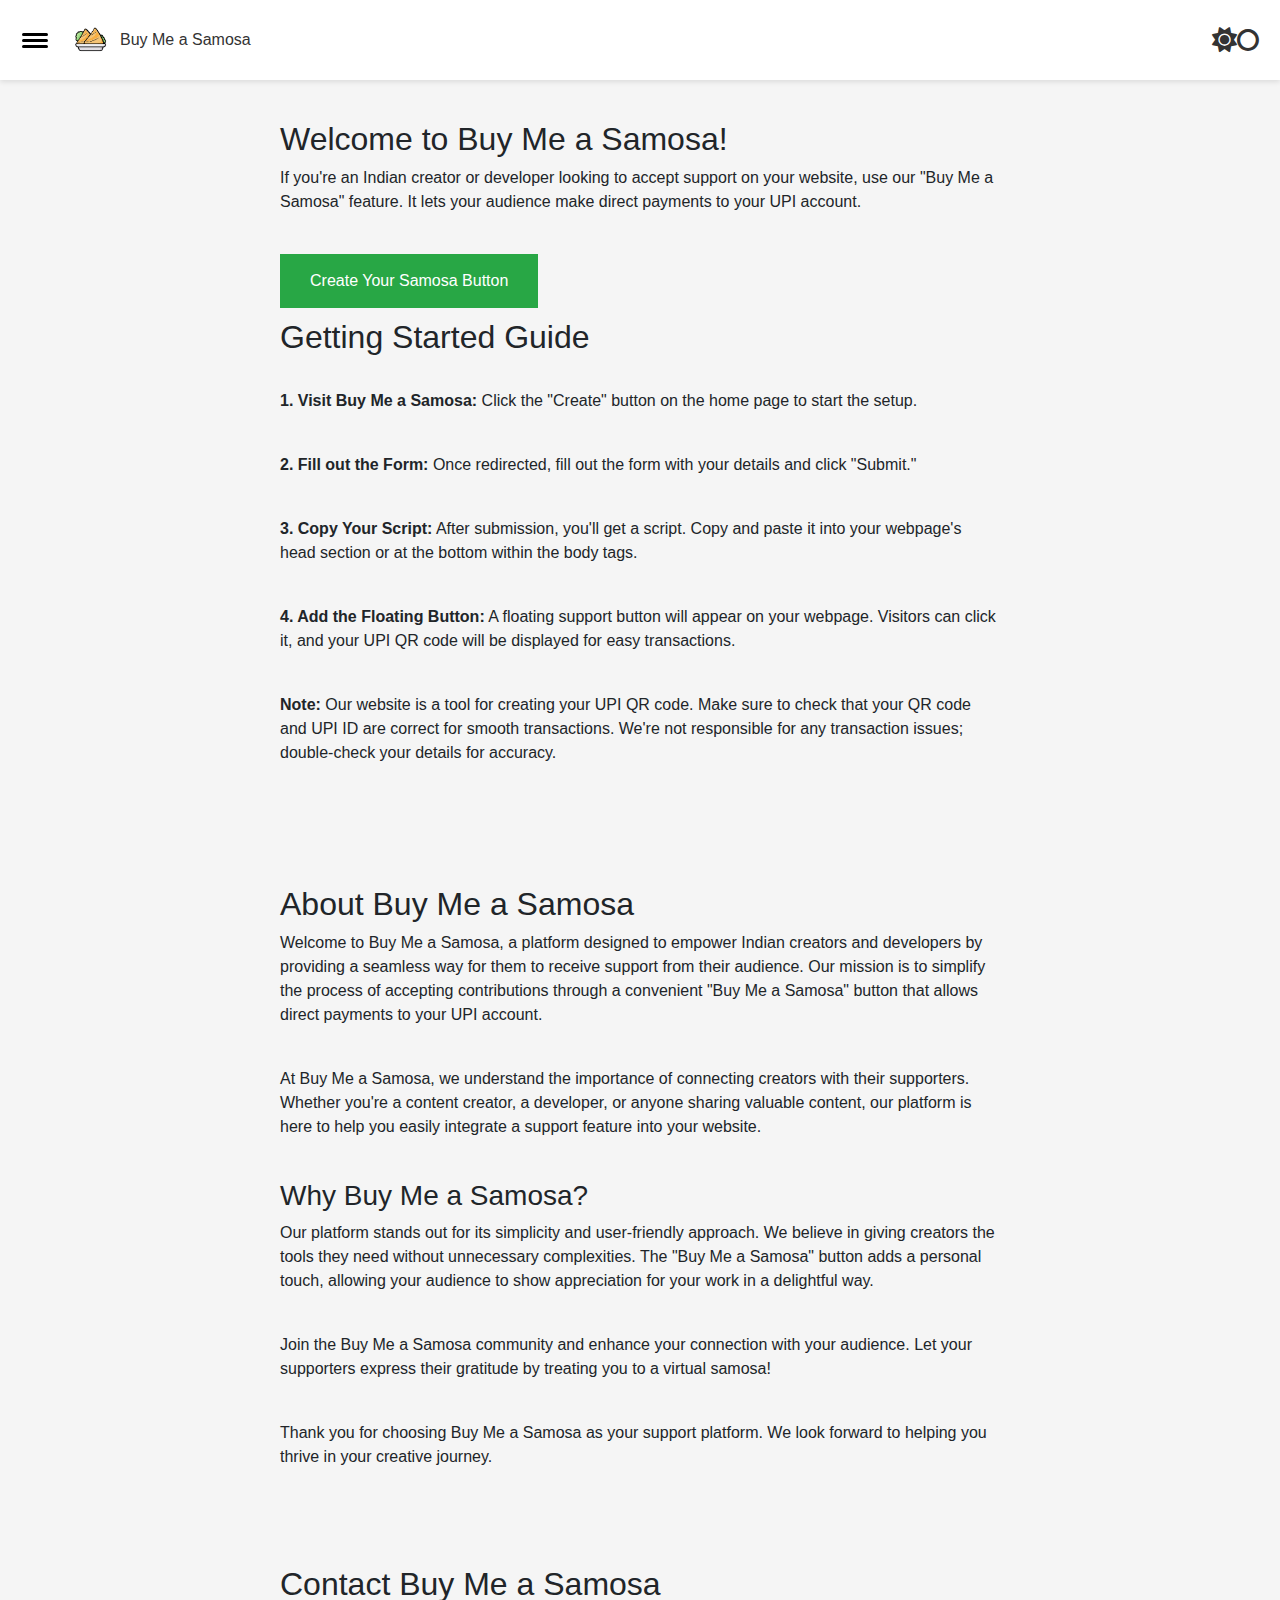
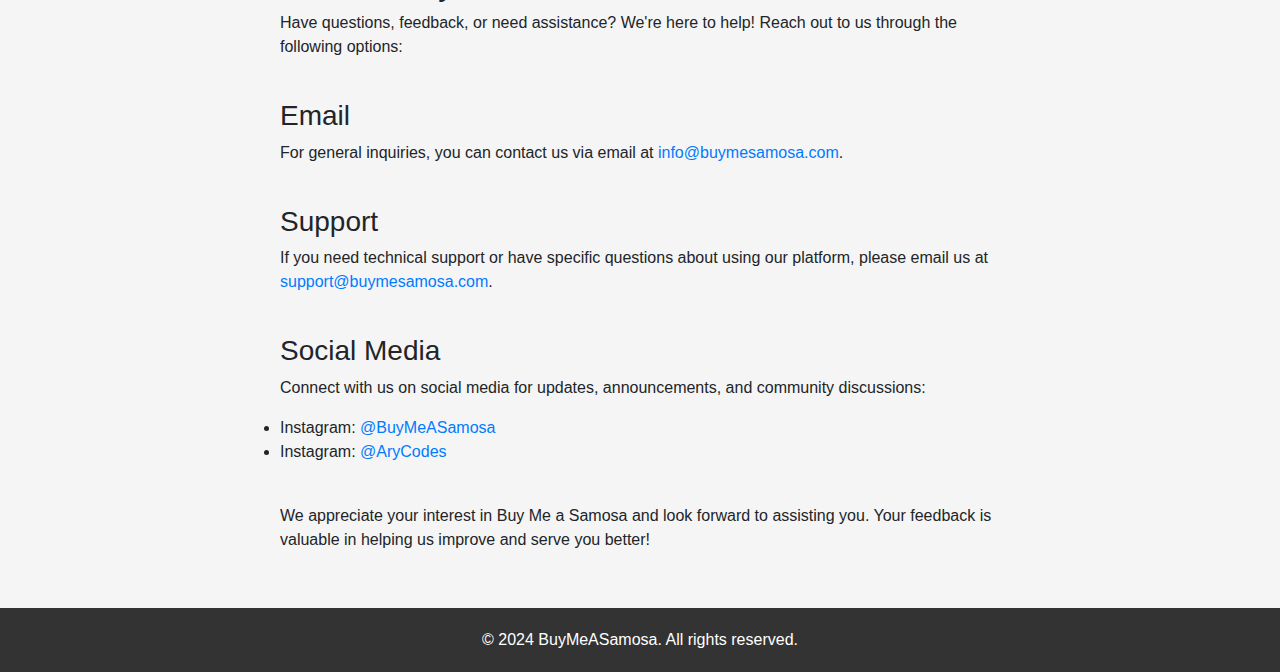
==== index.html @ fd935978 "deployed buy me a samosa" ====
<!DOCTYPE html>
<html lang="en">

<head>
    <meta charset="UTF-8">
    <meta name="viewport" content="width=device-width, initial-scale=1.0">
    <link rel="stylesheet" href="https://stackpath.bootstrapcdn.com/bootstrap/4.3.1/css/bootstrap.min.css">
    <link rel="stylesheet" href="https://cdnjs.cloudflare.com/ajax/libs/font-awesome/6.5.1/css/all.min.css">
    <link rel="stylesheet" href="/assets/styles/styles.css">
</head>

<body>

    <header class="header">
        <div class="ham-and-logo">
            <div class="hamburger" id="hamburger">
                <span></span>
                <span></span>
                <span></span>
            </div>
            <div class="logo">
                <img src="/assets/images/logo.png" alt="Logo">
                <p>Buy Me a Samosa</p>
            </div>
        </div>
        <div class="toggle-theme" onclick="toggleTheme()">
            <i id="light-icon" class="fa fa-sun">O</i>
            <i id="dark-icon" class="fa fa-moon">O</i>
        </div>
    </header>
    
    <nav class="navbar" id="navbar">
        <ul>
            <a href="/"></a>
            <li><a href="/">Home</a></li></a>
            <a href="/create/">
                <li><a href="/create/">Create Your Own</a></li>
            </a>
            <a href="/terms/">
                <li><a href="/terms/">Terms and Policy</a></li>
            </a>
        </ul>
    </nav>

    <section id="home" class="container">
        <h2>Welcome to Buy Me a Samosa!</h2>
        <p>If you're an Indian creator or developer looking to accept support on your website, use our "Buy Me a Samosa"
            feature. It lets your audience make direct payments to your UPI account.</p>
        <br>
        <a href="/create/"><button style="margin-bottom: 10px;">Create Your Samosa Button</button></a>
        <br>
        <h2>Getting Started Guide</h2>
        <br>
        <p><strong>1. Visit Buy Me a Samosa:</strong> Click the "Create" button on the home page to start the setup.</p>
        <br>
        <p><strong>2. Fill out the Form:</strong> Once redirected, fill out the form with your details and click
            "Submit."</p>
        <br>
        <p><strong>3. Copy Your Script:</strong> After submission, you'll get a script. Copy and paste it into your
            webpage's head section or at the bottom within the body tags.</p>
        <br>
        <p><strong>4. Add the Floating Button:</strong> A floating support button will appear on your webpage. Visitors
            can click it, and your UPI QR code will be displayed for easy transactions.</p>
        <br>
        <p><strong>Note:</strong> Our website is a tool for creating your UPI QR code. Make sure to check that your QR
            code and UPI ID are correct for smooth transactions. We're not responsible for any transaction issues;
            double-check your details for accuracy.</p>
        <br>
    </section>

    <section id="about" class="container">
        <h2>About Buy Me a Samosa</h2>
        <p>Welcome to Buy Me a Samosa, a platform designed to empower Indian creators and developers by providing a
            seamless way for them to receive support from their audience. Our mission is to simplify the process of
            accepting contributions through a convenient "Buy Me a Samosa" button that allows direct payments to your
            UPI account.</p>
        <br>
        <p>At Buy Me a Samosa, we understand the importance of connecting creators with their supporters. Whether you're
            a content creator, a developer, or anyone sharing valuable content, our platform is here to help you easily
            integrate a support feature into your website.</p>
        <br>
        <h3>Why Buy Me a Samosa?</h3>
        <p>Our platform stands out for its simplicity and user-friendly approach. We believe in giving creators the
            tools they need without unnecessary complexities. The "Buy Me a Samosa" button adds a personal touch,
            allowing your audience to show appreciation for your work in a delightful way.</p>
        <br>
        <p>Join the Buy Me a Samosa community and enhance your connection with your audience. Let your supporters
            express their gratitude by treating you to a virtual samosa!</p>
        <br>
        <p>Thank you for choosing Buy Me a Samosa as your support platform. We look forward to helping you thrive in
            your creative journey.</p>
    </section>


    <section id="contact" class="container">
        <h2>Contact Buy Me a Samosa</h2>
        <p>Have questions, feedback, or need assistance? We're here to help! Reach out to us through the following
            options:</p>
        <br>
        <h3>Email</h3>
        <p>For general inquiries, you can contact us via email at <a
                href="mailto:info@buymesamosa.com">info@buymesamosa.com</a>.</p>
        <br>
        <h3>Support</h3>
        <p>If you need technical support or have specific questions about using our platform, please email us at <a
                href="mailto:support@buymesamosa.com">support@buymesamosa.com</a>.</p>
        <br>
        <h3>Social Media</h3>
        <p>Connect with us on social media for updates, announcements, and community discussions:</p>
        <ul>
            <li>Instagram: <a href="https://www.instagram.com/BuyMeASamosa" target="_blank">@BuyMeASamosa</a></li>
            <li>Instagram: <a href="https://www.instagram.com/AryCodes" target="_blank">@AryCodes</a></li>
        </ul>
        <br>
        <p>We appreciate your interest in Buy Me a Samosa and look forward to assisting you. Your feedback is valuable
            in helping us improve and serve you better!</p>
    </section>


    <footer>
        &copy; 2024 BuyMeASamosa. All rights reserved.
    </footer>

    <script src="/assets/scripts/script.js">

    </script>
</body>

</html>
---- assets/styles/styles.css ----
* {
    margin: 0;
    padding: 0;
    box-sizing: border-box;
}

body {
    font-family: 'Arial', sans-serif;
    background-color: #f5f5f5;
    transition: background-color 0.5s ease;
}

.header {
    display: flex;
    justify-content: space-between;
    align-items: center;
    padding: 20px;
    box-shadow: 0 2px 5px rgba(0, 0, 0, 0.1);
    background-color: #fff;

}

.dark-mode .header {
    background-color: #333;
    color: #fff;
}

.ham-and-logo {
    display: flex;
    align-items: center;
    gap: 20px;
    align-items: center;
}

.hamburger {
    display: flex;
    flex-direction: column;
    width: 30px;
    height: 25px;
    justify-content: space-evenly;
    padding: 2px;
    border-radius: 5px;
    cursor: pointer;
    background-color: #fff;
    transition: background-color 0.3s ease;
}

.dark-mode .hamburger {
    background-color: #333;
}

.dark-mode .hamburger span{
    background-color: white;
}

.hamburger span {
    width: 100%;
    height: 3px;
    border-radius: 5px;
    background-color: black;
    transition: background-color 0.3s ease;
}

.logo {
    display: flex;
    align-items: center;
    cursor: pointer;
    color: #333;
}


.logo p {
    margin: 0;
}

.dark-mode .logo {
    color: #fff;
}

.logo img {
    height: 40px;
    margin-right: 10px;
}

.toggle-theme {
    display: flex;
    gap: 10px;
}

#light-icon,
#dark-icon {
    cursor: pointer;
    color: #333;
    font-size: 25px;
}

#dark-icon {
    display: none;
}

#light-icon:hover,
#dark-icon:hover {
    color: #28a745;
}

.navbar {
    display: none;
    padding: 20px;
    box-shadow: 0 1px 10px 3px rgba(0, 0, 0, 0.1);
    animation: fadeIn 0.5s ease;
}

.dark-mode .navbar {
    background-color: #333;
    color: #fff;
}

.navbar ul {
    list-style: none;
}

.navbar li {
    padding: 10px;
    margin: 5px;
    border-radius: 5px;
    cursor: pointer;
    transition: background-color 0.3s ease;
}

.dark-mode .navbar li {
    background-color: #555;
}

.navbar a {
    text-decoration: none;
    color: #333;
    font-weight: bold;
}

.container {
    padding: 40px;
    text-align: left;
    margin: 0 auto;
    max-width: 800px;
}

section {
    padding: 40px;
    text-align: left;
    margin: 0 auto;
    max-width: 800px;
}

button {
    background-color: #28a745;
    color: #fff;
    padding: 15px 30px;
    border: none;
    cursor: pointer;
    font-size: 16px;
    transition: background-color 0.3s ease;
}

button:hover {
    background-color: #218838;
    /* Slightly darker green */
}

footer {
    background-color: #333;
    color: #fff;
    text-align: center;
    padding: 20px;
}

.dark-mode {
    background-color: #222;
    color: #fff;
}

@keyframes fadeIn {
    from {
        opacity: 0;
        transform: translateY(-10px);
    }

    to {
        opacity: 1;
        transform: translateY(0);
    }
}
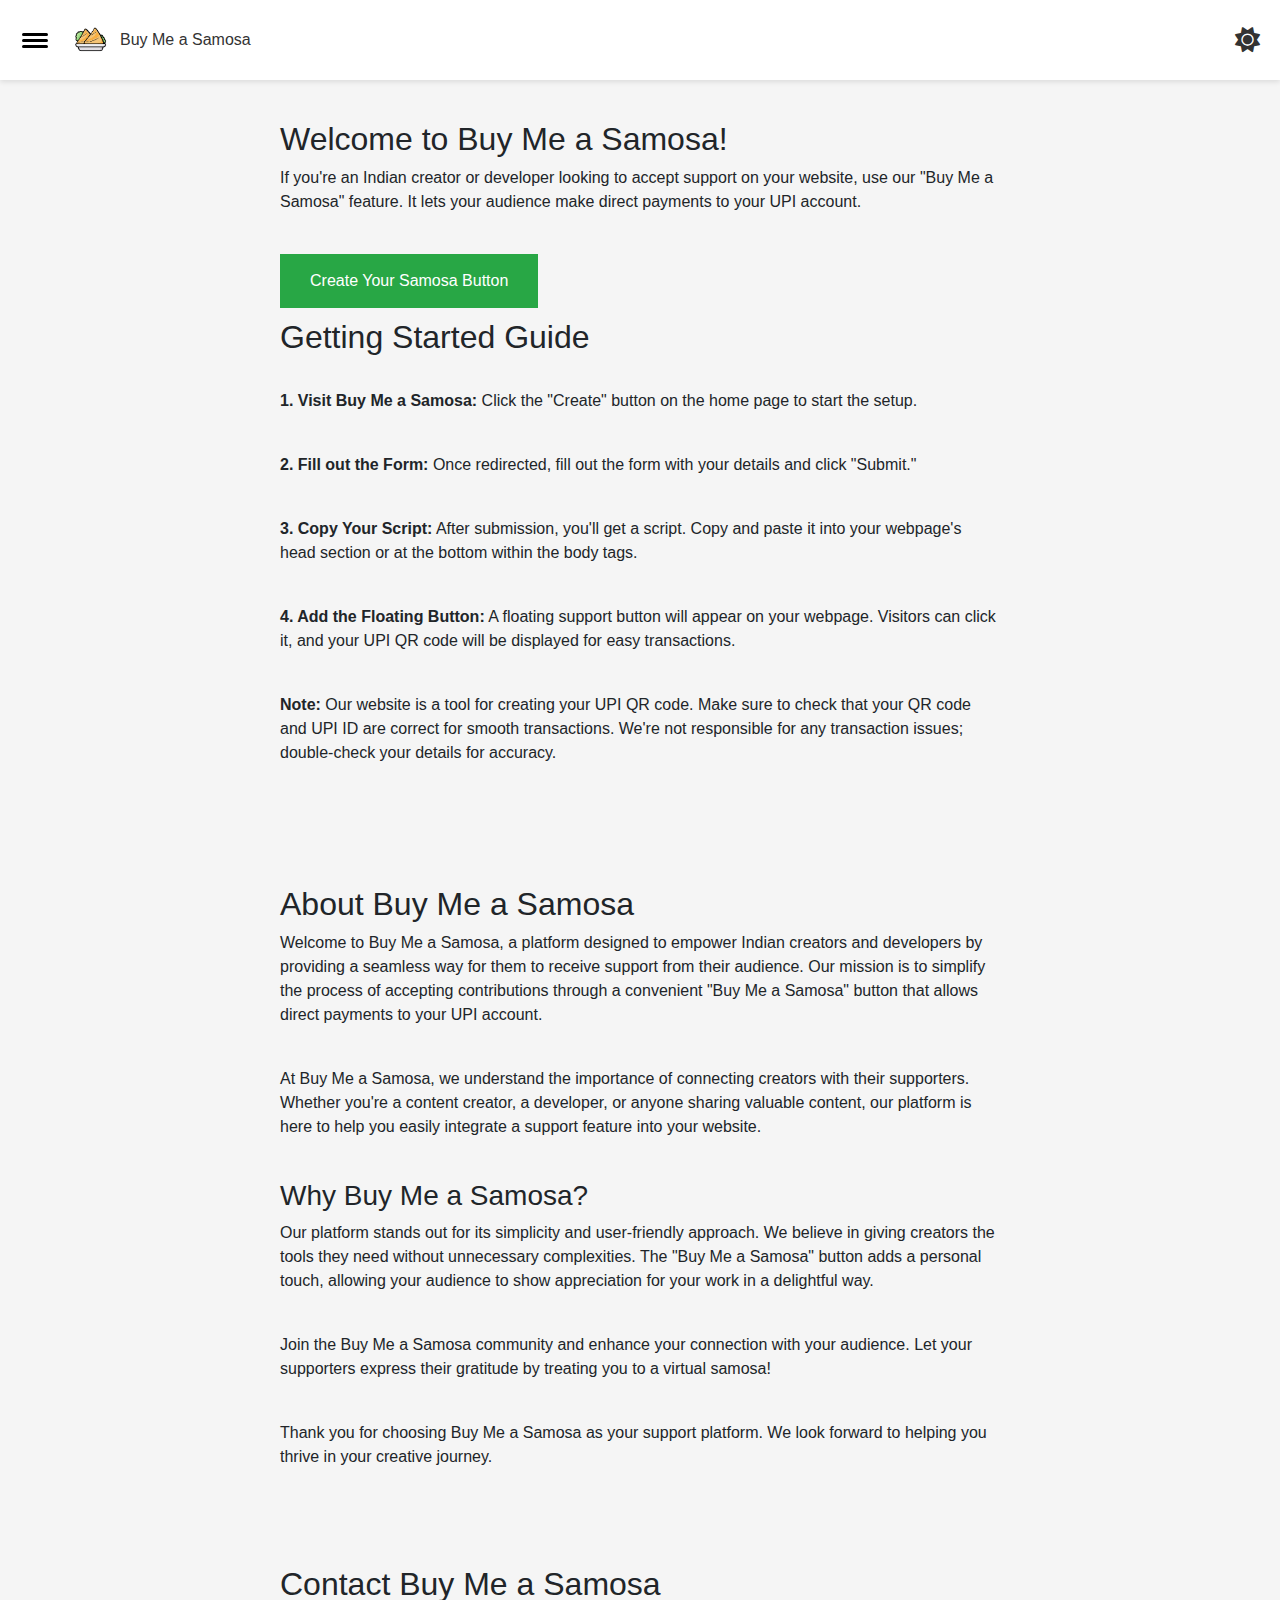
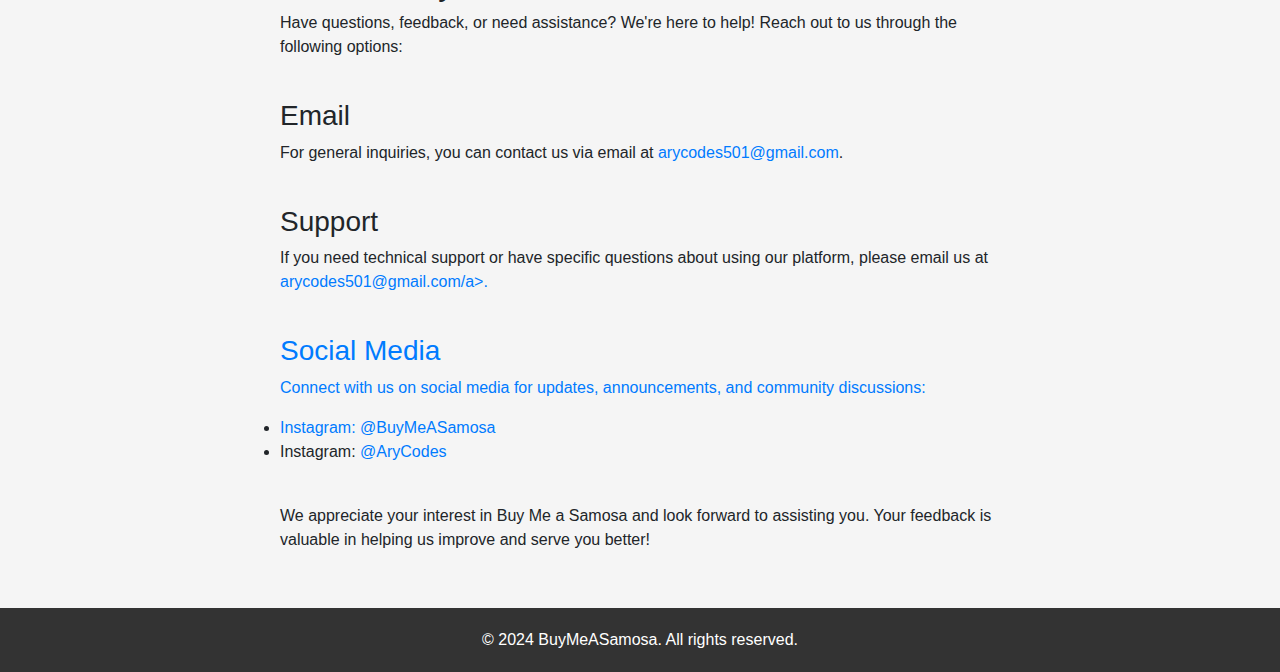
==== commit 52e122bc: "update email" ====
--- a/index.html
+++ b/index.html
@@ -24,8 +24,8 @@
             </div>
         </div>
         <div class="toggle-theme" onclick="toggleTheme()">
-            <i id="light-icon" class="fa fa-sun">O</i>
-            <i id="dark-icon" class="fa fa-moon">O</i>
+            <i id="light-icon" class="fa fa-sun"></i>
+            <i id="dark-icon" class="fa fa-moon"></i>
         </div>
     </header>
     
@@ -99,11 +99,11 @@
         <br>
         <h3>Email</h3>
         <p>For general inquiries, you can contact us via email at <a
-                href="mailto:info@buymesamosa.com">info@buymesamosa.com</a>.</p>
+                href="mailto:arycodes501@gmail.com">arycodes501@gmail.com</a>.</p>
         <br>
         <h3>Support</h3>
         <p>If you need technical support or have specific questions about using our platform, please email us at <a
-                href="mailto:support@buymesamosa.com">support@buymesamosa.com</a>.</p>
+                href="mailto:arycodes501@gmail.com">arycodes501@gmail.com/a>.</p>
         <br>
         <h3>Social Media</h3>
         <p>Connect with us on social media for updates, announcements, and community discussions:</p>
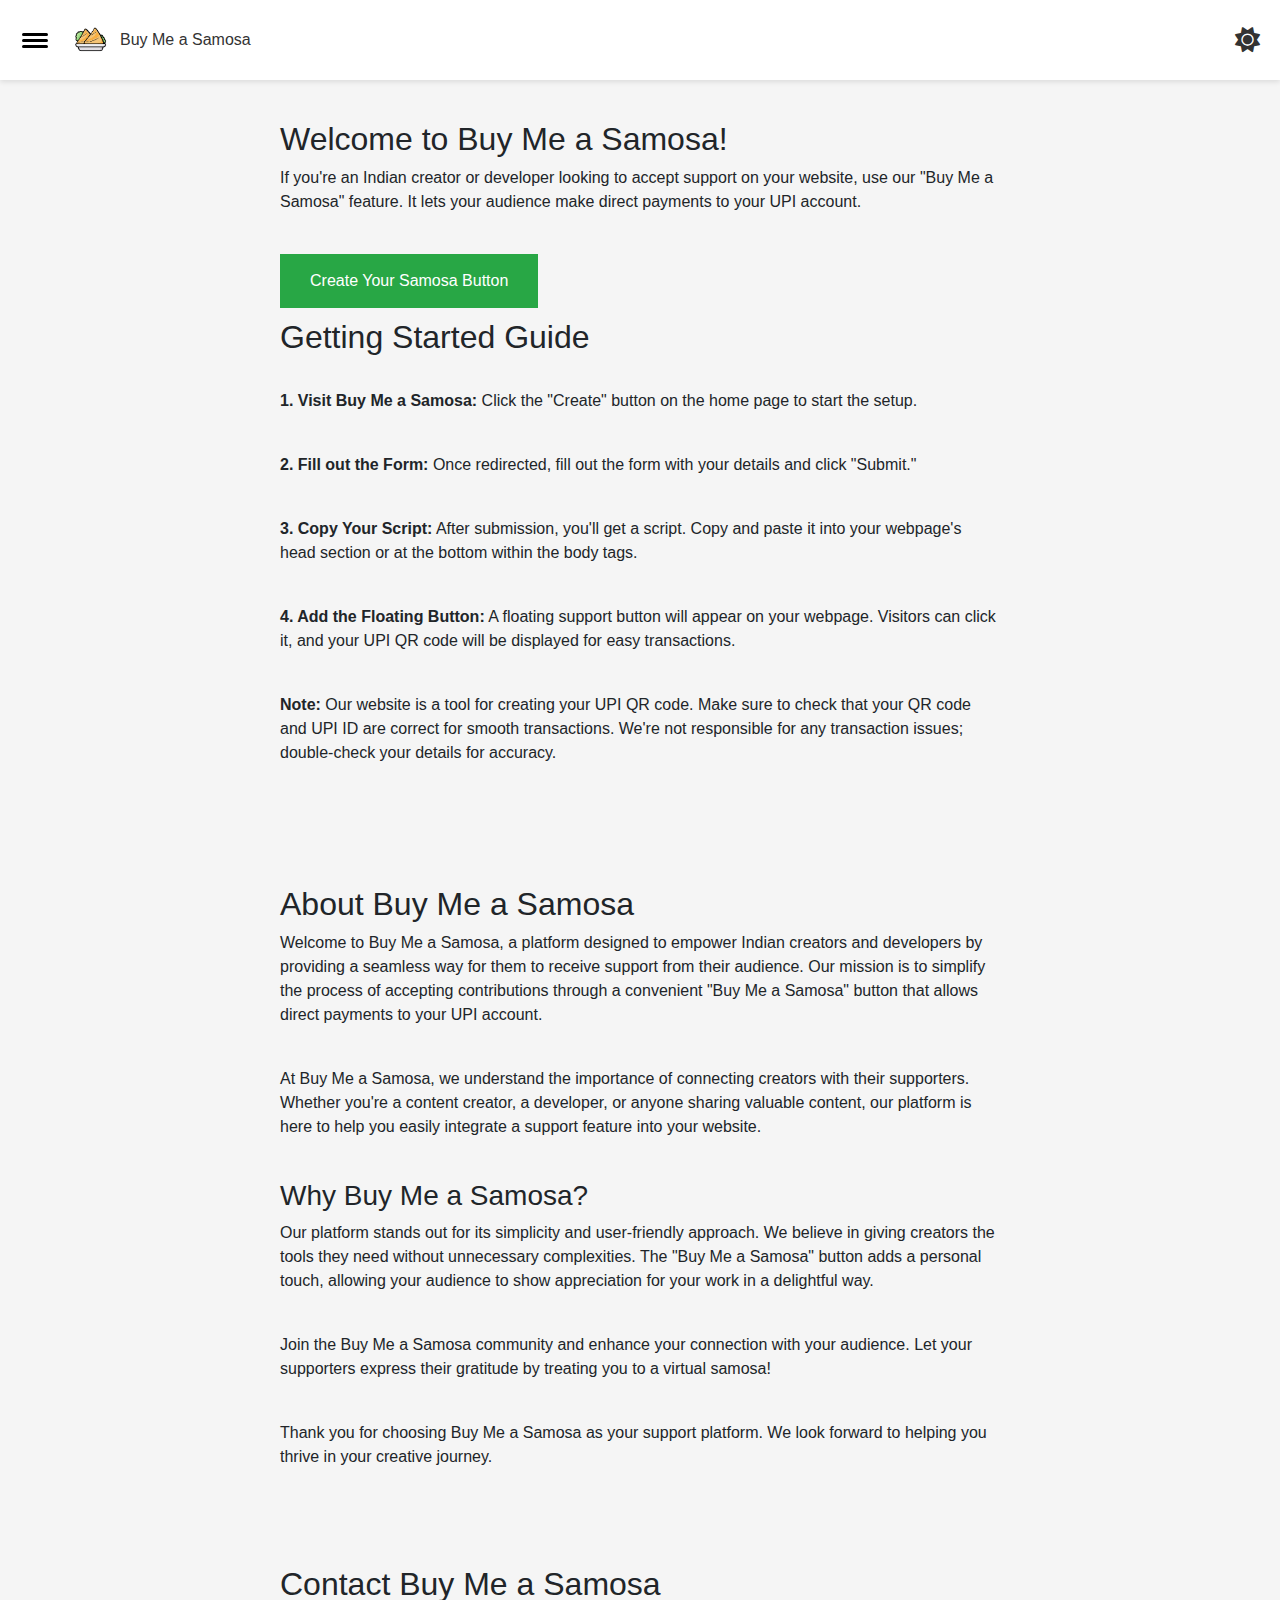
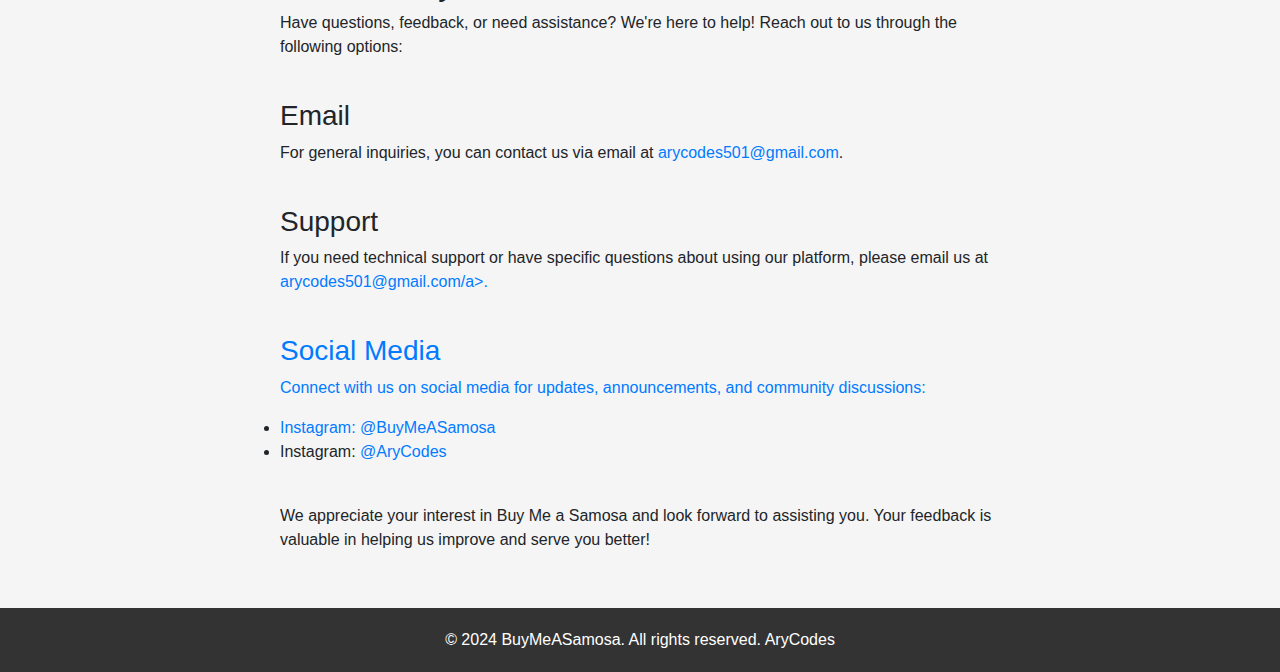
==== commit c13d24ec: "updated SEO" ====
--- a/index.html
+++ b/index.html
@@ -4,10 +4,16 @@
 <head>
     <meta charset="UTF-8">
     <meta name="viewport" content="width=device-width, initial-scale=1.0">
+    <meta name="description" content="Buy Me a Samosa - Empowering Indian creators and developers to receive support through a convenient 'Buy Me a Samosa' feature.">
+    <meta name="keywords" content="Buy Me a Samosa, support platform, Indian creators, developers, UPI payments, virtual samosa, UPI transactions, online support for creators, digital payments for content creators, donation platform for Indian developers, virtual gift for content creators, crowdfunding for Indian artists, support Indian content, digital contributions, empower Indian bloggers, creative funding solutions, UPI donation button, Indian content sponsorship, web monetization for creators, content appreciation platform, online tipping for creators, Indian crowdfunding website, virtual treats for creators, appreciation donations, creative economy support, web support for Indian talent, coding, programming, web development, code support, developer community, coding donations, programming sponsorship, coding tips, developer resources, tech support">
+    <meta name="author" content="AryCodes">
     <link rel="stylesheet" href="https://stackpath.bootstrapcdn.com/bootstrap/4.3.1/css/bootstrap.min.css">
     <link rel="stylesheet" href="https://cdnjs.cloudflare.com/ajax/libs/font-awesome/6.5.1/css/all.min.css">
     <link rel="stylesheet" href="/assets/styles/styles.css">
+    <link rel="icon" type="image/png" href="/assets/images/logo.png">
+    <title>Buy Me a Samosa - Empowering Indian Creators</title>
 </head>
+
 
 <body>
 
@@ -118,7 +124,7 @@
 
 
     <footer>
-        &copy; 2024 BuyMeASamosa. All rights reserved.
+        &copy; 2024 BuyMeASamosa. All rights reserved. AryCodes
     </footer>
 
     <script src="/assets/scripts/script.js">
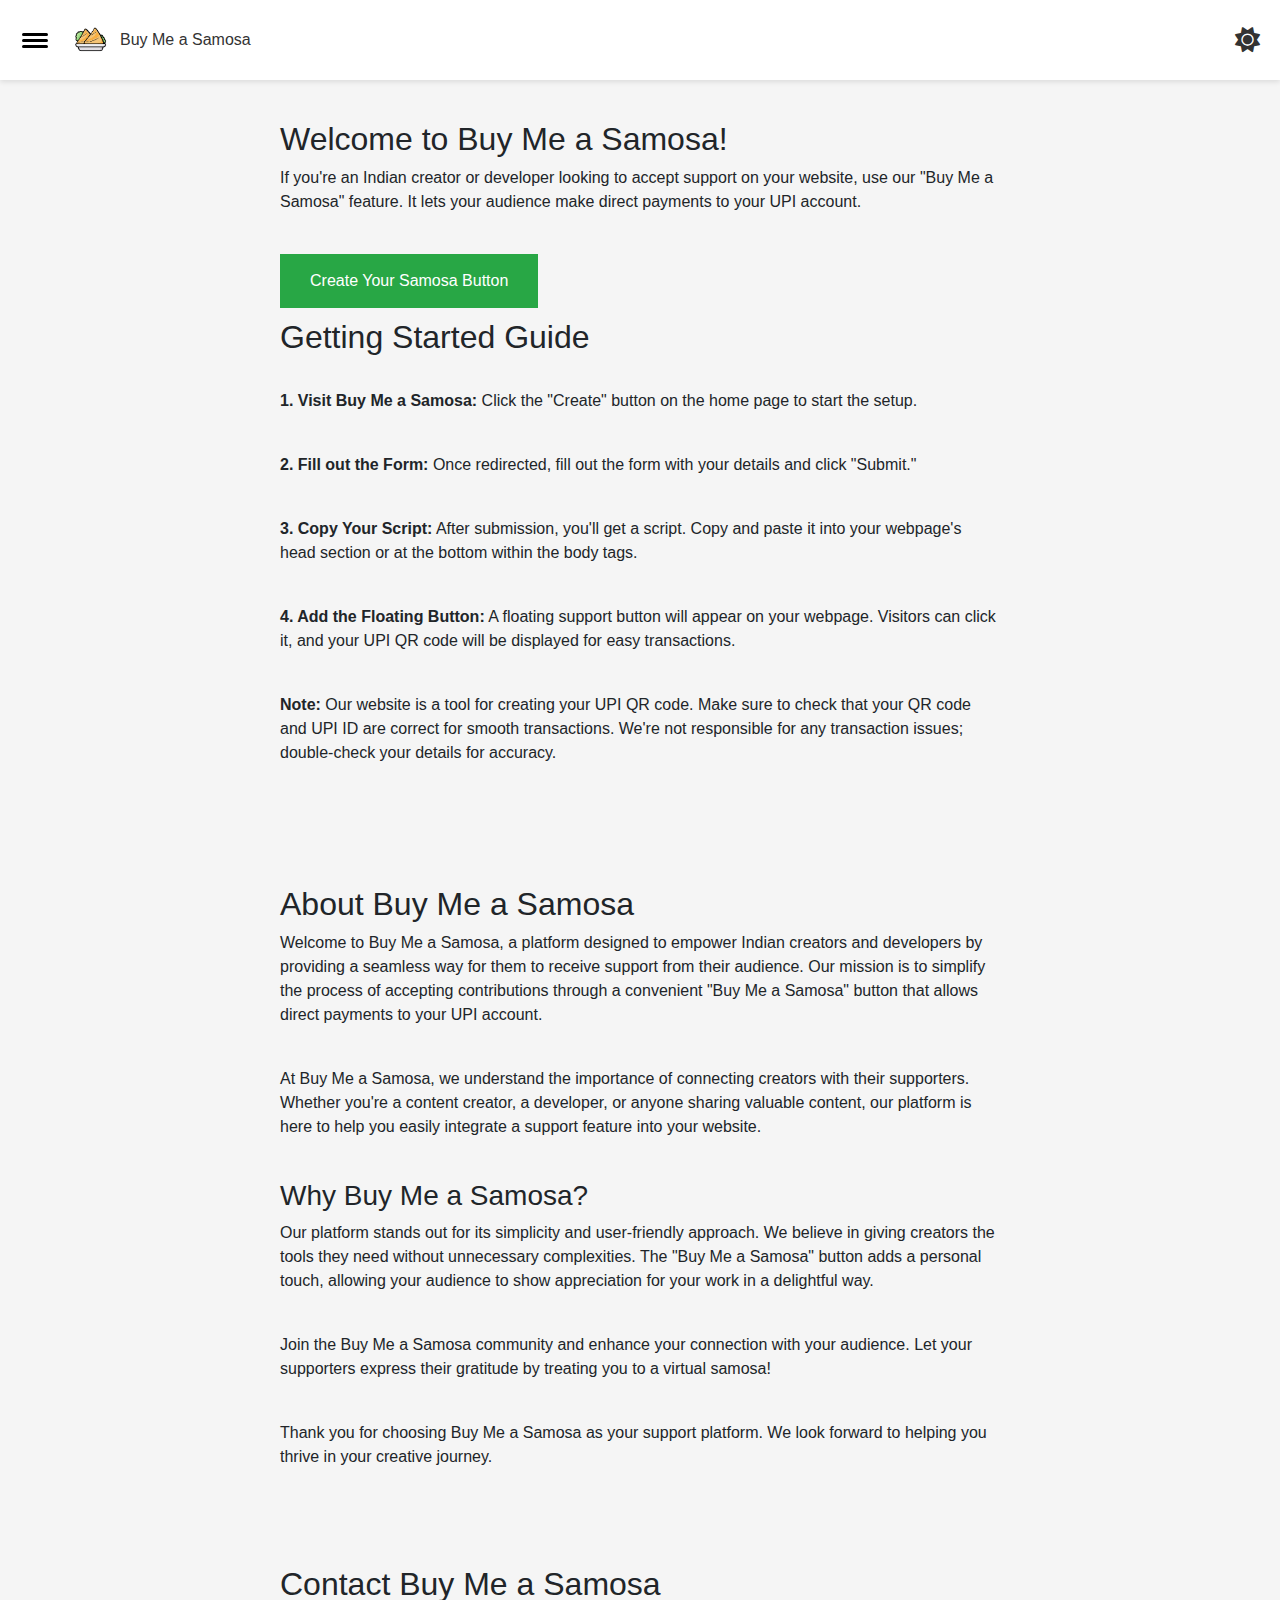
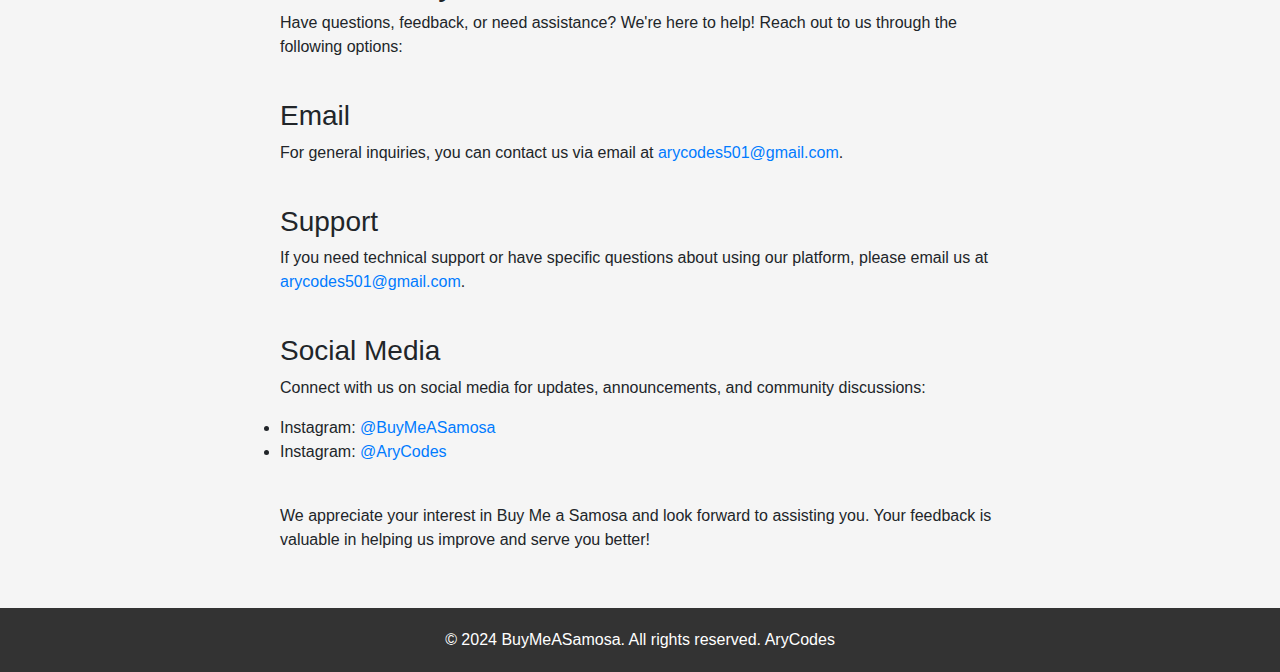
==== commit e21d0f83: "update" ====
--- a/index.html
+++ b/index.html
@@ -4,14 +4,27 @@
 <head>
     <meta charset="UTF-8">
     <meta name="viewport" content="width=device-width, initial-scale=1.0">
-    <meta name="description" content="Buy Me a Samosa - Empowering Indian creators and developers to receive support through a convenient 'Buy Me a Samosa' feature.">
-    <meta name="keywords" content="Buy Me a Samosa, support platform, Indian creators, developers, UPI payments, virtual samosa, UPI transactions, online support for creators, digital payments for content creators, donation platform for Indian developers, virtual gift for content creators, crowdfunding for Indian artists, support Indian content, digital contributions, empower Indian bloggers, creative funding solutions, UPI donation button, Indian content sponsorship, web monetization for creators, content appreciation platform, online tipping for creators, Indian crowdfunding website, virtual treats for creators, appreciation donations, creative economy support, web support for Indian talent, coding, programming, web development, code support, developer community, coding donations, programming sponsorship, coding tips, developer resources, tech support">
+    <meta name="description"
+        content="Buy Me a Samosa - Empowering Indian creators and developers to receive support through a convenient 'Buy Me a Samosa' feature.">
+    <meta name="keywords"
+        content="Buy Me a Samosa, support platform, Indian creators, developers, UPI payments, virtual samosa, UPI transactions, online support for creators, digital payments for content creators, donation platform for Indian developers, virtual gift for content creators, crowdfunding for Indian artists, support Indian content, digital contributions, empower Indian bloggers, creative funding solutions, UPI donation button, Indian content sponsorship, web monetization for creators, content appreciation platform, online tipping for creators, Indian crowdfunding website, virtual treats for creators, appreciation donations, creative economy support, web support for Indian talent, coding, programming, web development, code support, developer community, coding donations, programming sponsorship, coding tips, developer resources, tech support">
     <meta name="author" content="AryCodes">
     <link rel="stylesheet" href="https://stackpath.bootstrapcdn.com/bootstrap/4.3.1/css/bootstrap.min.css">
     <link rel="stylesheet" href="https://cdnjs.cloudflare.com/ajax/libs/font-awesome/6.5.1/css/all.min.css">
     <link rel="stylesheet" href="/assets/styles/styles.css">
     <link rel="icon" type="image/png" href="/assets/images/logo.png">
     <title>Buy Me a Samosa - Empowering Indian Creators</title>
+
+
+    <!-- Google tag (gtag.js) -->
+    <script async src="https://www.googletagmanager.com/gtag/js?id=G-3R8JXHD7FQ"></script>
+    <script>
+        window.dataLayer = window.dataLayer || [];
+        function gtag() { dataLayer.push(arguments); }
+        gtag('js', new Date());
+
+        gtag('config', 'G-3R8JXHD7FQ');
+    </script>
 </head>
 
 
@@ -34,7 +47,7 @@
             <i id="dark-icon" class="fa fa-moon"></i>
         </div>
     </header>
-    
+
     <nav class="navbar" id="navbar">
         <ul>
             <a href="/"></a>
@@ -104,12 +117,13 @@
             options:</p>
         <br>
         <h3>Email</h3>
-        <p>For general inquiries, you can contact us via email at <a
-                href="mailto:arycodes501@gmail.com">arycodes501@gmail.com</a>.</p>
+        <p>For general inquiries, you can contact us via email at
+            <a href="mailto:arycodes501@gmail.com">arycodes501@gmail.com</a>.
+        </p>
         <br>
         <h3>Support</h3>
         <p>If you need technical support or have specific questions about using our platform, please email us at <a
-                href="mailto:arycodes501@gmail.com">arycodes501@gmail.com/a>.</p>
+                href="mailto:arycodes501@gmail.com">arycodes501@gmail.com</a>.</p>
         <br>
         <h3>Social Media</h3>
         <p>Connect with us on social media for updates, announcements, and community discussions:</p>
